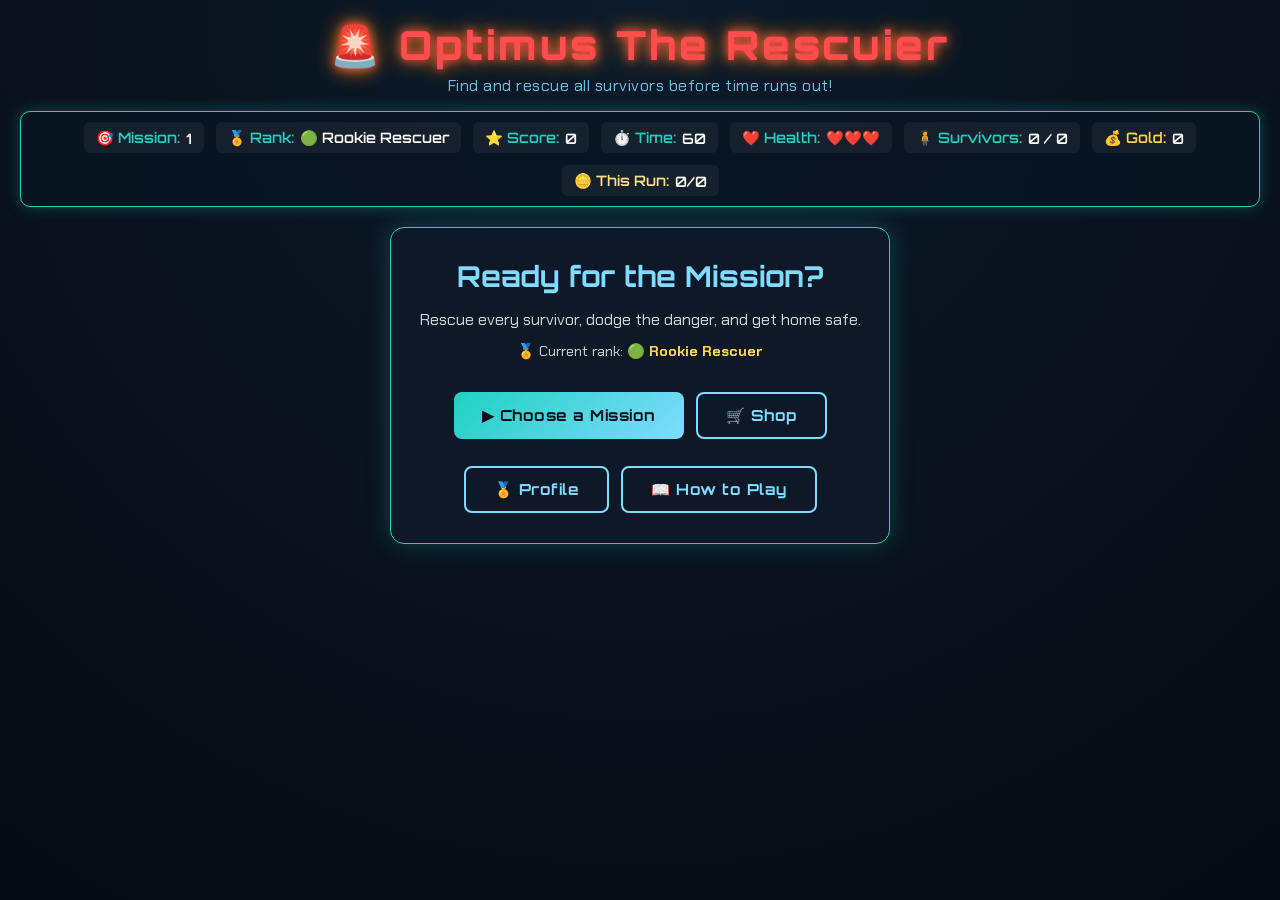
==== index.html @ 9de2ccb8 "Add files via upload" ====
<!DOCTYPE html>
<html lang="en">
<head>
  <meta charset="UTF-8" />
  <meta name="viewport" content="width=device-width, initial-scale=1.0" />
  <title>Optimus The Rescuier 🚨</title>

  <link rel="preconnect" href="https://fonts.googleapis.com" />
  <link rel="preconnect" href="https://fonts.gstatic.com" crossorigin />
  <link
    href="https://fonts.googleapis.com/css2?family=Chakra+Petch:wght@400;500;600;700&family=Orbitron:wght@600;700;800&display=swap"
    rel="stylesheet"
  />

  <link rel="stylesheet" href="style.css" />
</head>
<body>

  <!-- ===================== HEADER ===================== -->
  <header class="game-header">
    <h1>🚨 Optimus The Rescuier</h1>
    <p class="tagline">Find and rescue all survivors before time runs out!</p>
  </header>

  <!-- ===================== HUD ===================== -->
  <section class="hud" id="hud">
    <div class="hud-item" id="level-display">
      <span class="hud-label">🎯 Mission:</span>
      <span id="level-value">1</span>
    </div>

    <div class="hud-item" id="rank-display">
      <span class="hud-label">🏅 Rank:</span>
      <span id="rank-value">Rookie Rescuer</span>
    </div>

    <div class="hud-item" id="score-display">
      <span class="hud-label">⭐ Score:</span>
      <span id="score-value">0</span>
    </div>

    <div class="hud-item" id="timer-display">
      <span class="hud-label">⏱️ Time:</span>
      <span id="timer-value">60</span>
    </div>

    <div class="hud-item" id="health-display">
      <span class="hud-label">❤️ Health:</span>
      <span id="health-value">❤️❤️❤️</span>
    </div>

    <div class="hud-item" id="survivors-display">
      <span class="hud-label">🧍 Survivors:</span>
      <span id="survivors-value">0 / 0</span>
    </div>

    <div class="hud-item" id="gold-bank-display">
      <span class="hud-label">💰 Gold:</span>
      <span id="gold-bank-value">0</span>
    </div>

    <div class="hud-item" id="gold-run-display">
      <span class="hud-label">🪙 This Run:</span>
      <span id="gold-run-value">0/0</span>
    </div>
  </section>

  <!-- ===================== MAIN GAME AREA ===================== -->
  <main class="game-container">

    <!-- Start Screen -->
    <section class="screen" id="start-screen">
      <h2>Ready for the Mission?</h2>
      <p>Rescue every survivor, dodge the danger, and get home safe.</p>
      <p class="rank-line">🏅 Current rank: <strong id="start-rank-value">Rookie Rescuer</strong></p>
      <div class="screen-buttons">
        <button id="start-button" class="game-button">▶ Choose a Mission</button>
        <button id="shop-button-start" class="game-button secondary-button">🛒 Shop</button>
        <button id="profile-button-start" class="game-button secondary-button">🏅 Profile</button>
        <a href="instructions.html" class="game-button secondary-button">📖 How to Play</a>
      </div>
    </section>

    <!-- Shop Screen: spend banked gold on upgrades + robot skins -->
    <section class="screen shop-screen" id="shop-screen" hidden>
      <h2>🛒 Upgrade Shop</h2>
      <p class="shop-gold-line">💰 Gold available: <span id="shop-gold-value">0</span></p>

      <h3 class="shop-section-title">Upgrades</h3>
      <div class="shop-grid" id="shop-upgrades-grid"></div>

      <h3 class="shop-section-title">Robot Skins</h3>
      <div class="shop-grid" id="shop-skins-grid"></div>

      <button id="back-to-start-button-shop" class="game-button secondary-button">← Back</button>
    </section>

    <!-- Profile Screen: rank + badges + lifetime stats -->
    <section class="screen profile-screen" id="profile-screen" hidden>
      <h2>🏅 Rescuer Profile</h2>
      <p class="rank-line">Current rank: <strong id="profile-rank-value">Rookie Rescuer</strong></p>
      <div class="profile-stats" id="profile-stats"></div>

      <h3 class="shop-section-title">Badges</h3>
      <div class="shop-grid" id="badges-grid"></div>

      <button id="back-to-start-button-profile" class="game-button secondary-button">← Back</button>
    </section>

    <!-- Mission Select Screen -->
    <section class="screen level-select-screen" id="level-select-screen" hidden>
      <h2>Select a Mission</h2>
      <p>Missions open one by one — clear a mission to unlock the next.</p>
      <p style="font-size:0.8rem; color:#9fb3bd;">🔥 fire spreads &middot; 🌙 low visibility &middot; 🚗 patrolling cars &middot; ☠️ instant fail &middot; ⏱️ time attack &middot; 🕵️ hunter</p>

      <div class="level-tier" data-tier="beginner">
        <h3 class="tier-title tier-beginner">🟢 Beginner &middot; Missions 1–15</h3>
        <div class="levels-grid" id="levels-grid-beginner"></div>
      </div>

      <div class="level-tier" data-tier="intermediate">
        <h3 class="tier-title tier-intermediate">🟡 Intermediate &middot; Missions 16–35</h3>
        <div class="levels-grid" id="levels-grid-intermediate"></div>
      </div>

      <div class="level-tier" data-tier="expert">
        <h3 class="tier-title tier-expert">🔴 Expert &middot; Missions 36–50</h3>
        <div class="levels-grid" id="levels-grid-expert"></div>
      </div>

      <button id="back-to-start-button" class="game-button secondary-button">← Back</button>
    </section>

    <!-- Game Board -->
    <section class="game-board-wrapper" id="game-board-wrapper" hidden>

      <!-- Mission name + briefing, shown briefly once gameplay begins -->
      <div class="mission-briefing" id="mission-briefing" hidden>
        <h3 id="mission-briefing-title">Mission</h3>
        <p id="mission-briefing-text">Briefing text goes here.</p>
      </div>

      <div class="board-frame">
        <div class="game-board" id="game-board">
          <!-- Robot, survivors, obstacles, hazards, gold, and safe zone
               will be placed here dynamically by JavaScript -->
          <div class="robot anim-idle" id="robot">
            <span id="robot-face">🤖</span>
            <span class="carry-badge" id="robot-carry-badge" hidden>🧍×0</span>
          </div>

          <!-- Fog-of-war layer for "limited visibility" missions -->
          <div class="fog-overlay" id="fog-overlay"></div>
        </div>

        <!-- Minimap: dots for survivors / hazards / gold / player -->
        <div class="minimap" id="minimap">
          <div class="minimap-legend">🤖you 🟢person 🔴danger 🟡gold</div>
          <div class="minimap-grid" id="minimap-grid"></div>
        </div>
      </div>

      <!-- Rescue prompt: appears when standing on a survivor -->
      <div class="rescue-prompt" id="rescue-prompt" hidden>
        <span id="rescue-prompt-text">🧍 Survivor found — press <kbd>E</kbd> or tap Rescue</span>
        <button class="game-button" id="rescue-action-button">🛟 Rescue</button>
      </div>

      <!-- Rescue-in-progress bar -->
      <div class="rescue-progress" id="rescue-progress" hidden>
        <span>🔄 Rescuing...</span>
        <div class="rescue-progress-track"><div class="rescue-progress-fill" id="rescue-progress-fill"></div></div>
      </div>

      <!-- On-screen controls for mobile / touch players -->
      <div class="mobile-controls" id="mobile-controls">
        <button class="control-btn control-up" id="btn-up" aria-label="Move up">▲</button>
        <div class="control-row">
          <button class="control-btn control-left" id="btn-left" aria-label="Move left">◀</button>
          <button class="control-btn control-down" id="btn-down" aria-label="Move down">▼</button>
          <button class="control-btn control-right" id="btn-right" aria-label="Move right">▶</button>
        </div>
      </div>
    </section>

    <!-- Win Screen: Mission Debrief -->
    <section class="screen mission-debrief" id="win-screen" hidden>
      <h2>🎉 Mission Complete!</h2>
      <div class="mission-icon" id="win-icon">🏆</div>
      <p id="win-debrief-text">Debrief text goes here.</p>
      <p class="debrief-stats">Score: <span id="win-score">0</span> &middot; Gold earned: <span id="win-gold">0</span></p>
      <div class="screen-buttons">
        <button id="next-level-button" class="game-button">➡ Next Mission</button>
        <button id="level-select-button-win" class="game-button secondary-button">🗂 Mission Select</button>
      </div>
    </section>

    <!-- Game Over Screen: Mission Debrief -->
    <section class="screen mission-debrief" id="gameover-screen" hidden>
      <h2>💀 Mission Failed</h2>
      <div class="mission-icon" id="gameover-icon">💥</div>
      <p id="gameover-debrief-text">Debrief text goes here.</p>
      <p class="debrief-stats">Score: <span id="gameover-score">0</span></p>
      <div class="screen-buttons">
        <button id="retry-level-button" class="game-button">🔄 Retry Mission</button>
        <button id="level-select-button-gameover" class="game-button secondary-button">🗂 Mission Select</button>
      </div>
    </section>

  </main>

  <!-- Mission Intro popup: briefing card + START MISSION, shown before each run -->
  <div class="modal-overlay" id="mission-intro-popup" hidden>
    <div class="modal-box mission-intro-box">
      <p class="intro-tag">🚨 OPTIMUS RESCUE SYSTEM</p>
      <h3 id="intro-mission-title">MISSION 01</h3>
      <p class="intro-location">LOCATION: <span id="intro-location-value">Unknown Zone</span></p>

      <div class="intro-detail-row"><span>OBJECTIVE</span><span id="intro-objective-value">Rescue 3 survivors</span></div>
      <div class="intro-detail-row"><span>TIME</span><span id="intro-time-value">60 seconds</span></div>
      <div class="intro-detail-row"><span>DANGER</span><span id="intro-danger-value">—</span></div>
      <div class="intro-detail-row"><span>REWARD</span><span id="intro-reward-value">0 gold</span></div>

      <button id="intro-start-button" class="game-button">▶ START MISSION</button>
    </div>
  </div>

  <!-- Countdown overlay: 3 / 2 / 1 / GO -->
  <div class="modal-overlay countdown-overlay" id="countdown-popup" hidden>
    <div class="countdown-number" id="countdown-number">3</div>
  </div>

  <!-- Revive popup: offered on failure, before the mission is finalized -->
  <div class="modal-overlay" id="revive-popup" hidden>
    <div class="modal-box">
      <h3>💔 You went down!</h3>
      <p id="revive-reason-text">Reason text goes here.</p>
      <p class="revive-cost-line">
        Spend <strong id="revive-cost-value">100</strong> gold to refill your health
        and keep going from right here?
      </p>
      <p class="revive-gold-line">💰 Gold available: <span id="revive-gold-available">0</span></p>
      <div class="screen-buttons">
        <button id="revive-yes-button" class="game-button">❤️ Buy Health &amp; Continue</button>
        <button id="revive-no-button" class="game-button secondary-button">🏳️ No, End Mission</button>
      </div>
    </div>
  </div>

  <script src="script.js"></script>
</body>
</html>
---- style.css ----
/* =========================================================
   OPTIMUS THE RESCUIER - style.css
   A dark, futuristic emergency-rescue theme.
   Beginner-friendly comments included throughout.
========================================================= */

/* ---------- 1. RESET & BASE SETUP ---------- */
* {
  margin: 0;
  padding: 0;
  box-sizing: border-box;
}

/* The [hidden] attribute must always hide an element, no matter what
   display value a class sets on it. Without this, elements styled with
   an explicit "display: flex" (like .modal-overlay) can override the
   browser's default [hidden] behavior and show up unintended. */
[hidden] {
  display: none !important;
}

body {
  font-family: 'Chakra Petch', 'Segoe UI', Arial, sans-serif;
  background: radial-gradient(circle at top, #0d1b2a 0%, #060a12 100%);
  color: #e0f7fa;
  min-height: 100vh;
  display: flex;
  flex-direction: column;
  align-items: center;
  padding: 20px;
}

h1, h2, h3,
.game-button,
.hud-label,
.hud-item,
.level-btn {
  font-family: 'Orbitron', 'Segoe UI', Arial, sans-serif;
}

/* ---------- 2. HEADER & TAGLINE ---------- */
.game-header {
  text-align: center;
  margin-bottom: 15px;
}

.game-header h1 {
  font-size: 2.5rem;
  font-weight: 800;
  color: #ff4d4d;
  text-shadow: 0 0 10px #ff4d4d, 0 0 20px #ff8c00;
  letter-spacing: 3px;
}

.tagline {
  color: #7fdbff;
  font-size: 1rem;
  margin-top: 5px;
  opacity: 0.85;
  letter-spacing: 0.5px;
}

/* ---------- 3. HUD ---------- */
.hud {
  display: flex;
  flex-wrap: wrap;
  justify-content: center;
  gap: 12px;
  background: rgba(10, 20, 35, 0.85);
  border: 1px solid #1fd1c1;
  border-radius: 10px;
  padding: 10px 20px;
  margin-bottom: 20px;
  box-shadow: 0 0 15px rgba(31, 209, 193, 0.3);
}

.hud-item {
  font-size: 0.9rem;
  font-weight: 600;
  color: #ffffff;
  background: rgba(255, 255, 255, 0.05);
  padding: 6px 12px;
  border-radius: 6px;
  display: flex;
  gap: 6px;
  align-items: center;
}

.hud-label {
  color: #1fd1c1;
}

#gold-bank-display .hud-label { color: #ffd54d; }
#gold-run-display .hud-label { color: #ffe08a; }

/* ---------- 4. GAME CONTAINER & SCREENS ---------- */
.game-container {
  width: 100%;
  max-width: 700px;
  display: flex;
  flex-direction: column;
  align-items: center;
}

.screen {
  background: rgba(15, 25, 40, 0.9);
  border: 1px solid #1fd1c1;
  border-radius: 14px;
  padding: 30px 25px;
  text-align: center;
  width: 100%;
  max-width: 500px;
  box-shadow: 0 0 25px rgba(31, 209, 193, 0.25);
  animation: fadeIn 0.4s ease-in-out;
}

.screen h2 {
  margin-bottom: 15px;
  font-size: 1.8rem;
}

.screen p {
  margin-bottom: 10px;
  color: #cfd8dc;
  line-height: 1.4;
}

#start-screen h2 { color: #7fdbff; }
#win-screen h2 { color: #4dff88; text-shadow: 0 0 12px #4dff88; }
#gameover-screen h2 { color: #ff4d4d; text-shadow: 0 0 12px #ff4d4d; }

.mission-debrief .debrief-stats {
  font-weight: 700;
  color: #ffd54d;
}

/* Big emoji shown on the win / game-over debrief screens */
.mission-icon {
  font-size: 3rem;
  margin-bottom: 10px;
}

#win-icon {
  animation: victoryBounce 1s ease-in-out infinite;
}

#gameover-icon {
  animation: damageShake 0.6s ease-in-out infinite;
}

.screen-buttons {
  display: flex;
  flex-wrap: wrap;
  justify-content: center;
  gap: 12px;
  margin-top: 15px;
}

/* ---------- 5. BUTTONS ---------- */
.game-button {
  display: inline-block;
  margin-top: 15px;
  padding: 12px 28px;
  font-size: 0.95rem;
  font-weight: 700;
  letter-spacing: 0.5px;
  color: #06121b;
  background: linear-gradient(135deg, #1fd1c1, #7fdbff);
  border: none;
  border-radius: 8px;
  cursor: pointer;
  text-decoration: none;
  transition: transform 0.2s ease, box-shadow 0.2s ease;
}

.game-button:hover {
  transform: translateY(-3px);
  box-shadow: 0 0 15px #1fd1c1, 0 0 25px #7fdbff;
}

.game-button:active {
  transform: translateY(0);
}

.secondary-button {
  background: transparent;
  color: #7fdbff;
  border: 2px solid #7fdbff;
}

.secondary-button:hover {
  box-shadow: 0 0 12px #7fdbff;
}

/* ---------- 6. MISSION SELECT SCREEN ---------- */
.level-select-screen {
  max-width: 600px;
}

.level-tier {
  margin-top: 20px;
  text-align: left;
}

.tier-title {
  font-size: 1rem;
  margin-bottom: 10px;
  letter-spacing: 0.5px;
}

.tier-beginner { color: #4dff88; }
.tier-intermediate { color: #ffd54d; }
.tier-expert { color: #ff4d4d; }

.levels-grid {
  display: grid;
  grid-template-columns: repeat(auto-fill, minmax(50px, 1fr));
  gap: 8px;
}

.level-btn {
  aspect-ratio: 1 / 1;
  display: flex;
  flex-direction: column;
  align-items: center;
  justify-content: center;
  gap: 2px;
  font-size: 0.85rem;
  font-weight: 700;
  border-radius: 8px;
  border: 1px solid #1fd1c1;
  background: rgba(31, 209, 193, 0.12);
  color: #e0f7fa;
  cursor: pointer;
  transition: transform 0.15s ease, box-shadow 0.15s ease;
}

.level-btn .level-icons {
  font-size: 0.55rem;
  line-height: 1;
  letter-spacing: -1px;
}

.level-btn:hover:not(.locked) {
  transform: scale(1.08);
  box-shadow: 0 0 10px #1fd1c1;
}

.level-btn.completed {
  background: rgba(77, 255, 136, 0.2);
  border-color: #4dff88;
  color: #4dff88;
}

.level-btn.locked {
  background: rgba(255, 255, 255, 0.04);
  border-color: rgba(255, 255, 255, 0.15);
  color: rgba(255, 255, 255, 0.3);
  cursor: not-allowed;
}

.level-btn.locked .level-icons {
  opacity: 0.4;
}

/* ---------- 7. MISSION BRIEFING BANNER ---------- */
.mission-briefing {
  width: 100%;
  max-width: 600px;
  background: rgba(10, 20, 35, 0.92);
  border: 1px solid #ffd54d;
  border-radius: 10px;
  padding: 10px 18px;
  margin-bottom: 12px;
  text-align: center;
  box-shadow: 0 0 15px rgba(255, 213, 77, 0.25);
  animation: fadeIn 0.3s ease-in-out;
  transition: opacity 0.4s ease;
}

.mission-briefing.fade-out {
  opacity: 0;
}

.mission-briefing h3 {
  color: #ffd54d;
  font-size: 1rem;
  letter-spacing: 0.5px;
  margin-bottom: 4px;
}

.mission-briefing p {
  color: #cfd8dc;
  font-size: 0.85rem;
  margin: 0;
}

/* ---------- 7d. MISSION INTRO CARD + COUNTDOWN ---------- */
.mission-intro-box {
  max-width: 420px;
  text-align: left;
}

.intro-tag {
  text-align: center;
  color: #ff8c00;
  font-family: 'Orbitron', sans-serif;
  font-size: 0.7rem;
  letter-spacing: 3px;
  margin-bottom: 6px;
}

.mission-intro-box h3 {
  text-align: center;
  color: #7fdbff;
  text-shadow: 0 0 10px #7fdbff;
  font-size: 1.4rem;
  margin-bottom: 4px;
}

.intro-location {
  text-align: center;
  color: #9fb3bd;
  font-size: 0.85rem;
  margin-bottom: 14px;
}

.intro-detail-row {
  display: flex;
  justify-content: space-between;
  border-bottom: 1px dashed rgba(31, 209, 193, 0.25);
  padding: 6px 0;
  font-size: 0.85rem;
}

.intro-detail-row span:first-child {
  color: #1fd1c1;
  font-family: 'Orbitron', sans-serif;
  font-size: 0.7rem;
  letter-spacing: 1px;
}

.intro-detail-row span:last-child {
  color: #e0f7fa;
  text-align: right;
}

.mission-intro-box .game-button {
  width: 100%;
  margin-top: 18px;
}

.countdown-overlay {
  background: rgba(3, 8, 16, 0.92);
}

.countdown-number {
  font-family: 'Orbitron', sans-serif;
  font-size: 6rem;
  font-weight: 800;
  color: #ffd54d;
  text-shadow: 0 0 30px #ffd54d;
  animation: countdownPop 0.9s ease-in-out;
}

@keyframes countdownPop {
  0% { transform: scale(0.4); opacity: 0; }
  40% { transform: scale(1.15); opacity: 1; }
  100% { transform: scale(1); opacity: 1; }
}

/* ---------- 7e. RANK + PROFILE ---------- */
.rank-line {
  color: #ffd54d;
  font-size: 0.9rem;
}

.rank-line strong {
  color: #ffd54d;
}

.profile-stats {
  display: flex;
  flex-wrap: wrap;
  justify-content: center;
  gap: 10px;
  margin: 14px 0;
}

.profile-stat {
  background: rgba(255, 255, 255, 0.05);
  border-radius: 8px;
  padding: 8px 14px;
  font-size: 0.8rem;
  color: #cfd8dc;
}

.profile-stat strong {
  display: block;
  color: #7fdbff;
  font-size: 1.1rem;
}

.shop-card.badge-locked {
  opacity: 0.4;
}

/* ---------- 7b. SHOP SCREEN ---------- */
.shop-screen {
  max-width: 640px;
}

.shop-gold-line {
  color: #ffd54d;
  font-weight: 700;
  margin-bottom: 6px;
}

.shop-section-title {
  text-align: left;
  color: #7fdbff;
  font-size: 1rem;
  margin: 18px 0 10px;
  letter-spacing: 0.5px;
}

.shop-grid {
  display: grid;
  grid-template-columns: repeat(auto-fill, minmax(180px, 1fr));
  gap: 10px;
}

.shop-card {
  background: rgba(255, 255, 255, 0.04);
  border: 1px solid rgba(31, 209, 193, 0.4);
  border-radius: 10px;
  padding: 12px;
  text-align: left;
  display: flex;
  flex-direction: column;
  gap: 6px;
}

.shop-card.owned {
  border-color: #4dff88;
  background: rgba(77, 255, 136, 0.08);
}

.shop-card h4 {
  color: #e0f7fa;
  font-size: 0.9rem;
}

.shop-card p {
  color: #9fb3bd;
  font-size: 0.78rem;
  line-height: 1.35;
  margin-bottom: 4px;
}

.shop-card .shop-buy-btn {
  margin-top: auto;
  padding: 8px 14px;
  font-size: 0.8rem;
}

.shop-card .shop-buy-btn:disabled {
  opacity: 0.55;
  cursor: not-allowed;
  transform: none;
  box-shadow: none;
}

/* ---------- 7c. REVIVE POPUP (buy health with gold on failure) ---------- */
.modal-overlay {
  position: fixed;
  inset: 0;
  background: rgba(3, 8, 16, 0.82);
  backdrop-filter: blur(2px);
  display: flex;
  align-items: center;
  justify-content: center;
  z-index: 200;
  padding: 20px;
  animation: fadeIn 0.25s ease-in-out;
}

.modal-box {
  background: rgba(15, 25, 40, 0.97);
  border: 1px solid #ffd54d;
  border-radius: 14px;
  padding: 26px 24px;
  max-width: 380px;
  width: 100%;
  text-align: center;
  box-shadow: 0 0 30px rgba(255, 213, 77, 0.3);
}

.modal-box h3 {
  color: #ff8c8c;
  font-size: 1.3rem;
  margin-bottom: 10px;
}

.modal-box p {
  color: #cfd8dc;
  font-size: 0.9rem;
  line-height: 1.4;
  margin-bottom: 8px;
}

.modal-box .revive-cost-line strong {
  color: #ffd54d;
}

.modal-box .revive-gold-line {
  color: #ffd54d;
  font-weight: 700;
  margin-bottom: 4px;
}

/* ---------- 8. GAME BOARD ---------- */
.game-board-wrapper {
  width: 100%;
  display: flex;
  flex-direction: column;
  align-items: center;
  margin-bottom: 15px;
}

.board-frame {
  position: relative;
  width: 100%;
  max-width: 600px;
}

.game-board {
  position: relative;
  width: 100%;
  aspect-ratio: 1 / 1;
  background:
    linear-gradient(rgba(255, 255, 255, 0.03) 1px, transparent 1px),
    linear-gradient(90deg, rgba(255, 255, 255, 0.03) 1px, transparent 1px);
  background-size: 10% 10%;
  background-color: #0a1220;
  border: 2px solid #1fd1c1;
  border-radius: 10px;
  overflow: hidden;
  box-shadow: inset 0 0 30px rgba(0, 0, 0, 0.6), 0 0 20px rgba(31, 209, 193, 0.3);
}

/* Timer flashes red once time is running low */
.timer-warning {
  animation: timerPulse 0.6s infinite;
  color: #ff4d4d !important;
}

@keyframes timerPulse {
  0%, 100% { opacity: 1; }
  50% { opacity: 0.4; }
}

/* Minimap: small dot-map in the corner of the board */
.minimap {
  position: absolute;
  top: 8px;
  right: 8px;
  width: 84px;
  background: rgba(5, 12, 22, 0.85);
  border: 1px solid rgba(127, 219, 255, 0.5);
  border-radius: 8px;
  padding: 4px;
  z-index: 25;
}

.minimap-grid {
  position: relative;
  width: 100%;
  aspect-ratio: 1 / 1;
  background: rgba(255, 255, 255, 0.03);
  border-radius: 4px;
  overflow: hidden;
}

.minimap-dot {
  position: absolute;
  width: 8%;
  height: 8%;
  border-radius: 50%;
  transform: translate(-50%, -50%);
}

.minimap-dot.dot-player { background: #7fdbff; box-shadow: 0 0 4px #7fdbff; width: 12%; height: 12%; }
.minimap-dot.dot-survivor { background: #4dff88; }
.minimap-dot.dot-danger { background: #ff4d4d; }
.minimap-dot.dot-gold { background: #ffd54d; }

.minimap-legend {
  font-size: 0.5rem;
  color: #9fb3bd;
  text-align: center;
  margin-bottom: 3px;
  line-height: 1.2;
}

/* Fog-of-war overlay used by "limited visibility" missions */
.fog-overlay {
  position: absolute;
  inset: 0;
  z-index: 20;
  pointer-events: none;
  display: none;
  transition: background 0.15s linear;
}

/* ---------- 8b. RESCUE PROMPT + PROGRESS ---------- */
.rescue-prompt {
  width: 100%;
  max-width: 600px;
  display: flex;
  align-items: center;
  justify-content: space-between;
  gap: 10px;
  background: rgba(77, 255, 136, 0.12);
  border: 1px solid #4dff88;
  border-radius: 10px;
  padding: 8px 14px;
  margin-top: 10px;
  animation: fadeIn 0.2s ease-in-out;
}

.rescue-prompt span {
  color: #4dff88;
  font-size: 0.85rem;
  font-weight: 600;
}

.rescue-prompt kbd {
  background: rgba(255, 255, 255, 0.15);
  border: 1px solid rgba(255, 255, 255, 0.3);
  border-radius: 4px;
  padding: 1px 6px;
  font-family: 'Orbitron', sans-serif;
}

.rescue-prompt .game-button {
  margin-top: 0;
  padding: 8px 16px;
  font-size: 0.8rem;
}

.rescue-progress {
  width: 100%;
  max-width: 600px;
  display: flex;
  align-items: center;
  gap: 10px;
  margin-top: 10px;
  color: #ffd54d;
  font-size: 0.85rem;
  font-weight: 600;
}

.rescue-progress-track {
  flex: 1;
  height: 8px;
  background: rgba(255, 255, 255, 0.1);
  border-radius: 4px;
  overflow: hidden;
}

.rescue-progress-fill {
  height: 100%;
  width: 0%;
  background: linear-gradient(90deg, #ffd54d, #ff8c00);
  transition: width 0.08s linear;
}

/* ---------- 9. ROBOT (Player) ---------- */
.robot {
  position: absolute;
  font-size: 1.6rem;
  display: flex;
  align-items: center;
  justify-content: center;
  filter: drop-shadow(0 0 8px #7fdbff);
  transition: top 0.1s linear, left 0.1s linear;
  z-index: 10;
}

.robot .carry-badge {
  position: absolute;
  top: -8px;
  right: -10px;
  font-size: 0.5rem;
  background: rgba(77, 255, 136, 0.9);
  color: #06121b;
  border-radius: 6px;
  padding: 1px 3px;
  font-weight: 700;
  white-space: nowrap;
}

/* Animation states swapped by JS via setRobotState() */
.robot.anim-idle {
  animation: idleBob 1.6s ease-in-out infinite;
}

.robot.anim-walk {
  animation: walkBounce 0.22s ease-in-out infinite;
}

.robot.anim-rescue {
  animation: rescuePop 0.45s ease-in-out;
  filter: drop-shadow(0 0 12px #4dff88);
}

.robot.anim-damage {
  animation: damageShake 0.3s ease-in-out;
  filter: drop-shadow(0 0 12px #ff0000);
}

.robot.anim-victory {
  animation: victoryBounce 0.9s ease-in-out infinite;
  filter: drop-shadow(0 0 14px #ffd54d);
}

/* ---------- 10. SURVIVORS, OBSTACLES, HAZARDS, GOLD, SAFE ZONE ---------- */
.survivor {
  position: absolute;
  font-size: 1.4rem;
  display: flex;
  align-items: center;
  justify-content: center;
  animation: pulse 1.2s infinite ease-in-out;
  z-index: 5;
}

.obstacle {
  position: absolute;
  font-size: 1.4rem;
  display: flex;
  align-items: center;
  justify-content: center;
  filter: grayscale(20%);
  z-index: 3;
}

.hazard-fire {
  position: absolute;
  font-size: 1.4rem;
  display: flex;
  align-items: center;
  justify-content: center;
  animation: flicker 0.6s infinite alternate;
  z-index: 4;
}

.hazard-electric {
  position: absolute;
  font-size: 1.4rem;
  display: flex;
  align-items: center;
  justify-content: center;
  animation: spark 0.4s infinite alternate;
  z-index: 4;
}

.hazard-skull {
  position: absolute;
  font-size: 1.4rem;
  display: flex;
  align-items: center;
  justify-content: center;
  animation: flicker 0.8s infinite alternate;
  filter: drop-shadow(0 0 8px #ff0033);
  z-index: 4;
}

.hazard-car {
  position: absolute;
  font-size: 1.4rem;
  display: flex;
  align-items: center;
  justify-content: center;
  transition: left 0.5s linear;
  z-index: 4;
}

.hazard-hunter {
  position: absolute;
  font-size: 1.4rem;
  display: flex;
  align-items: center;
  justify-content: center;
  transition: left 0.4s ease, top 0.4s ease;
  filter: drop-shadow(0 0 10px #ff0033);
  animation: pulse 0.8s infinite ease-in-out;
  z-index: 6;
}

.gold-coin {
  position: absolute;
  font-size: 1.3rem;
  display: flex;
  align-items: center;
  justify-content: center;
  animation: coinSpin 1.4s infinite ease-in-out;
  z-index: 4;
}

.safe-zone {
  position: absolute;
  font-size: 1.6rem;
  display: flex;
  align-items: center;
  justify-content: center;
  background: rgba(77, 255, 136, 0.15);
  border: 2px dashed #4dff88;
  border-radius: 8px;
  z-index: 2;
}

.hit-flash {
  filter: drop-shadow(0 0 12px #ff0000) brightness(1.8);
}

/* ---------- 11. MOBILE / TOUCH CONTROLS (in-game) ---------- */
.mobile-controls {
  margin-top: 16px;
  display: flex;
  flex-direction: column;
  align-items: center;
  gap: 6px;
  user-select: none;
  -webkit-user-select: none;
}

.control-row {
  display: flex;
  gap: 6px;
}

.control-btn {
  width: 56px;
  height: 56px;
  font-size: 1.4rem;
  font-weight: 700;
  color: #06121b;
  background: linear-gradient(135deg, #1fd1c1, #7fdbff);
  border: none;
  border-radius: 12px;
  cursor: pointer;
  touch-action: manipulation;
  transition: transform 0.1s ease, box-shadow 0.1s ease;
}

.control-btn:hover { box-shadow: 0 0 12px #1fd1c1; }
.control-btn:active { transform: scale(0.9); box-shadow: 0 0 18px #7fdbff; }

/* Screen shake, applied to .game-board on damage */
.game-board.shake {
  animation: screenShake 0.35s ease-in-out;
}

@keyframes screenShake {
  0%, 100% { transform: translate(0, 0); }
  20% { transform: translate(-6px, 3px); }
  40% { transform: translate(5px, -4px); }
  60% { transform: translate(-4px, -2px); }
  80% { transform: translate(6px, 2px); }
}

/* Floating particle burst, spawned by JS on rescue / gold / damage */
.particle {
  position: absolute;
  font-size: 1rem;
  pointer-events: none;
  transform: translate(-50%, -50%);
  animation: particleFly 0.6s ease-out forwards;
  z-index: 30;
}

@keyframes particleFly {
  0% { opacity: 1; transform: translate(-50%, -50%) scale(1); }
  100% {
    opacity: 0;
    transform: translate(calc(-50% + var(--dx)), calc(-50% + var(--dy))) scale(0.6);
  }
}

/* ---------- 12. ANIMATIONS ---------- */
@keyframes fadeIn {
  from { opacity: 0; transform: scale(0.95); }
  to { opacity: 1; transform: scale(1); }
}

@keyframes pulse {
  0%, 100% { transform: scale(1); }
  50% { transform: scale(1.15); }
}

@keyframes flicker {
  from { filter: drop-shadow(0 0 4px #ff6600); }
  to { filter: drop-shadow(0 0 12px #ff2200); }
}

@keyframes spark {
  from { filter: drop-shadow(0 0 4px #fff700); }
  to { filter: drop-shadow(0 0 12px #00e5ff); }
}

@keyframes coinSpin {
  0%, 100% { transform: scaleX(1); filter: drop-shadow(0 0 6px #ffd54d); }
  50% { transform: scaleX(0.6); filter: drop-shadow(0 0 12px #fff2a8); }
}

/* Robot animation keyframes */
@keyframes idleBob {
  0%, 100% { transform: translateY(0); }
  50% { transform: translateY(-3px); }
}

@keyframes walkBounce {
  0%, 100% { transform: translateY(0) rotate(0deg); }
  50% { transform: translateY(-4px) rotate(-8deg); }
}

@keyframes rescuePop {
  0% { transform: scale(1) rotate(0deg); }
  40% { transform: scale(1.6) rotate(8deg); }
  70% { transform: scale(1.2) rotate(-4deg); }
  100% { transform: scale(1) rotate(0deg); }
}

@keyframes damageShake {
  0%, 100% { transform: translateX(0); }
  25% { transform: translateX(-6px) rotate(-6deg); }
  50% { transform: translateX(0); }
  75% { transform: translateX(6px) rotate(6deg); }
}

@keyframes victoryBounce {
  0%, 100% { transform: translateY(0) scale(1) rotate(0deg); }
  50% { transform: translateY(-10px) scale(1.18) rotate(6deg); }
}

/* =========================================================
   MISSION BRIEFING PAGE (instructions.html)
========================================================= */

.briefing-body {
  padding: 30px 16px;
}

.briefing-page {
  width: 100%;
  max-width: 720px;
  display: flex;
  flex-direction: column;
  align-items: center;
  gap: 20px;
}

.briefing-header {
  position: relative;
  width: 100%;
  text-align: center;
  background: rgba(10, 18, 32, 0.9);
  border: 1px solid #1fd1c1;
  border-radius: 10px;
  padding: 30px 20px;
  box-shadow: 0 0 25px rgba(31, 209, 193, 0.3);
}

.briefing-tag {
  font-family: 'Orbitron', sans-serif;
  font-size: 0.75rem;
  letter-spacing: 3px;
  color: #ff8c00;
  margin-bottom: 10px;
}

.briefing-header h1 {
  font-size: 2.2rem;
  color: #7fdbff;
  text-shadow: 0 0 12px #7fdbff;
  letter-spacing: 2px;
}

.briefing-header .tagline {
  margin-top: 8px;
}

.corner {
  position: absolute;
  width: 22px;
  height: 22px;
  border: 2px solid #1fd1c1;
}
.corner-tl { top: 8px; left: 8px; border-right: none; border-bottom: none; }
.corner-tr { top: 8px; right: 8px; border-left: none; border-bottom: none; }
.corner-bl { bottom: 8px; left: 8px; border-right: none; border-top: none; }
.corner-br { bottom: 8px; right: 8px; border-left: none; border-top: none; }

.info-section {
  width: 100%;
  background: rgba(15, 25, 40, 0.9);
  border: 1px solid #1fd1c1;
  border-radius: 12px;
  padding: 22px 24px;
  box-shadow: 0 0 20px rgba(31, 209, 193, 0.2);
  text-align: left;
}

.info-section h2 {
  color: #ffd54d;
  font-size: 1.2rem;
  margin-bottom: 12px;
  letter-spacing: 0.5px;
}

.info-section p {
  color: #cfd8dc;
  line-height: 1.6;
  margin-bottom: 10px;
}

.controls-columns {
  display: flex;
  flex-wrap: wrap;
  gap: 24px;
  justify-content: space-between;
}

.control-block {
  flex: 1 1 240px;
}

.control-block h3 {
  font-family: 'Orbitron', sans-serif;
  font-size: 0.95rem;
  color: #7fdbff;
  margin-bottom: 10px;
}

.key-row {
  display: flex;
  align-items: center;
  gap: 8px;
  margin-bottom: 8px;
}

.key-cap {
  font-family: 'Orbitron', sans-serif;
  font-weight: 700;
  background: rgba(31, 209, 193, 0.15);
  border: 1px solid #1fd1c1;
  border-radius: 6px;
  padding: 4px 10px;
  min-width: 28px;
  text-align: center;
}

.key-or {
  color: #7fdbff;
  font-size: 0.8rem;
  opacity: 0.7;
}

.key-desc {
  color: #cfd8dc;
  font-size: 0.9rem;
}

.dpad-caption {
  font-size: 0.85rem;
  color: #9fb3bd;
}

.dpad-diagram {
  display: flex;
  flex-direction: column;
  align-items: center;
  gap: 6px;
  margin: 10px 0;
}

.dpad-middle-row {
  display: flex;
  gap: 6px;
}

.dpad-btn {
  width: 46px;
  height: 46px;
  display: flex;
  align-items: center;
  justify-content: center;
  font-size: 1.2rem;
  font-weight: 700;
  color: #06121b;
  background: linear-gradient(135deg, #1fd1c1, #7fdbff);
  border-radius: 10px;
}

.legend-grid {
  display: grid;
  grid-template-columns: repeat(auto-fill, minmax(220px, 1fr));
  gap: 12px;
}

.legend-item {
  display: flex;
  align-items: center;
  gap: 10px;
  background: rgba(255, 255, 255, 0.04);
  border-radius: 8px;
  padding: 8px 12px;
  font-size: 0.9rem;
  color: #cfd8dc;
}

.legend-icon {
  font-size: 1.3rem;
}

.back-button {
  margin-top: 10px;
}

.credit-line {
  font-family: 'Orbitron', sans-serif;
  font-size: 0.8rem;
  color: #5c7480;
  letter-spacing: 0.5px;
  margin-top: 4px;
  margin-bottom: 10px;
}

.credit-line strong {
  color: #7fdbff;
}

/* ---------- 13. RESPONSIVE DESIGN ---------- */
@media (max-width: 600px) {
  .game-header h1 { font-size: 1.8rem; }
  .hud { gap: 8px; padding: 8px 12px; }
  .hud-item { font-size: 0.78rem; padding: 5px 8px; }
  .screen { padding: 20px 15px; }
  .game-button { padding: 10px 20px; font-size: 0.85rem; }
  .levels-grid { grid-template-columns: repeat(auto-fill, minmax(44px, 1fr)); }
  .level-btn .level-icons { font-size: 0.5rem; }

  .control-btn { width: 64px; height: 64px; font-size: 1.6rem; }

  .briefing-header h1 { font-size: 1.6rem; }
  .controls-columns { flex-direction: column; }
  .legend-grid { grid-template-columns: 1fr; }
}
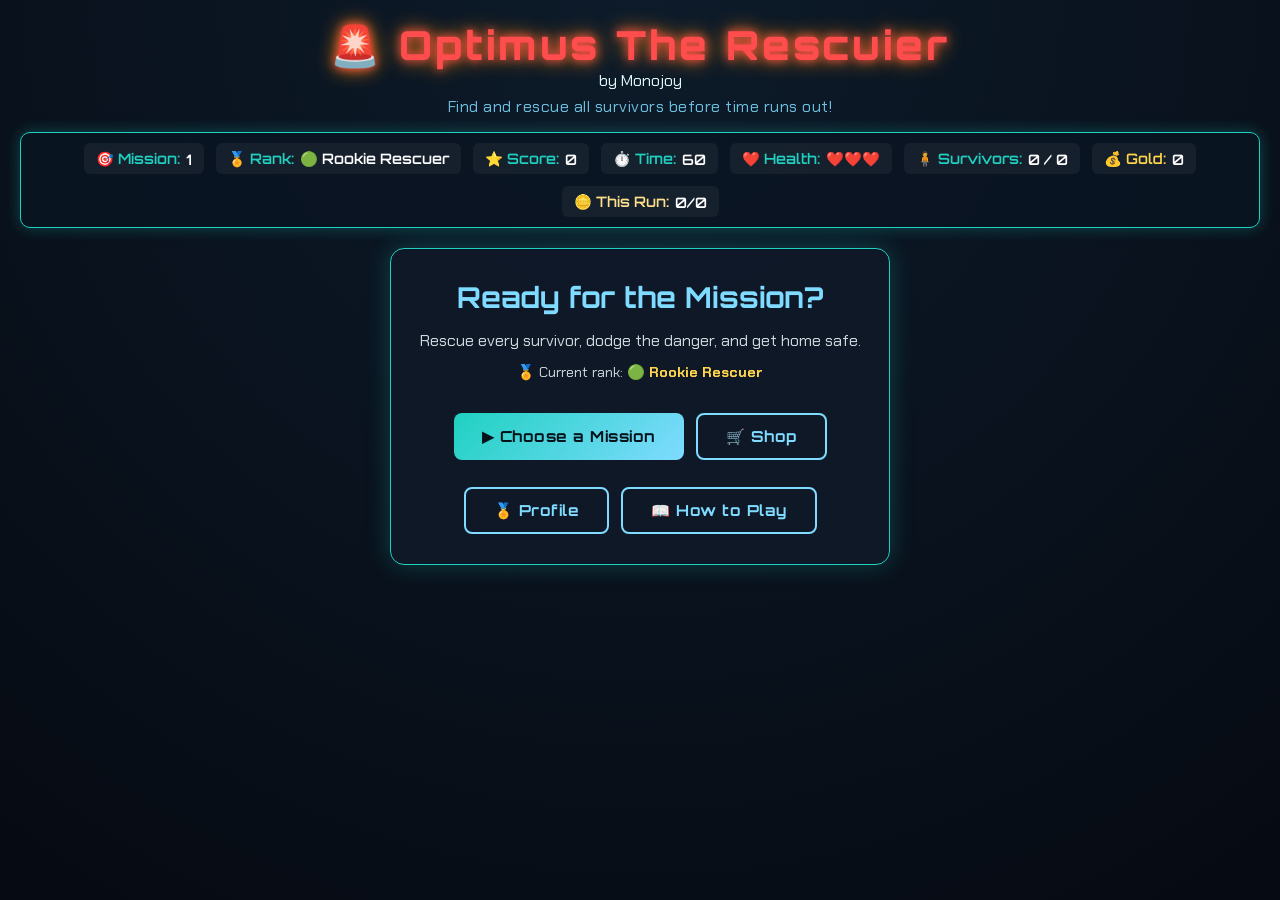
==== commit 0807086e: "Update index.html" ====
--- a/index.html
+++ b/index.html
@@ -18,9 +18,11 @@
 
   <!-- ===================== HEADER ===================== -->
   <header class="game-header">
-    <h1>🚨 Optimus The Rescuier</h1>
-    <p class="tagline">Find and rescue all survivors before time runs out!</p>
-  </header>
+  <h1>🚨 Optimus The Rescuier</h1>
+  <p class="dev-credit">by Monojoy</p>
+  <p class="tagline">Find and rescue all survivors before time runs out!</p>
+</header>
+  
 
   <!-- ===================== HUD ===================== -->
   <section class="hud" id="hud">
@@ -249,4 +251,4 @@
 
   <script src="script.js"></script>
 </body>
-</html>+</html>
